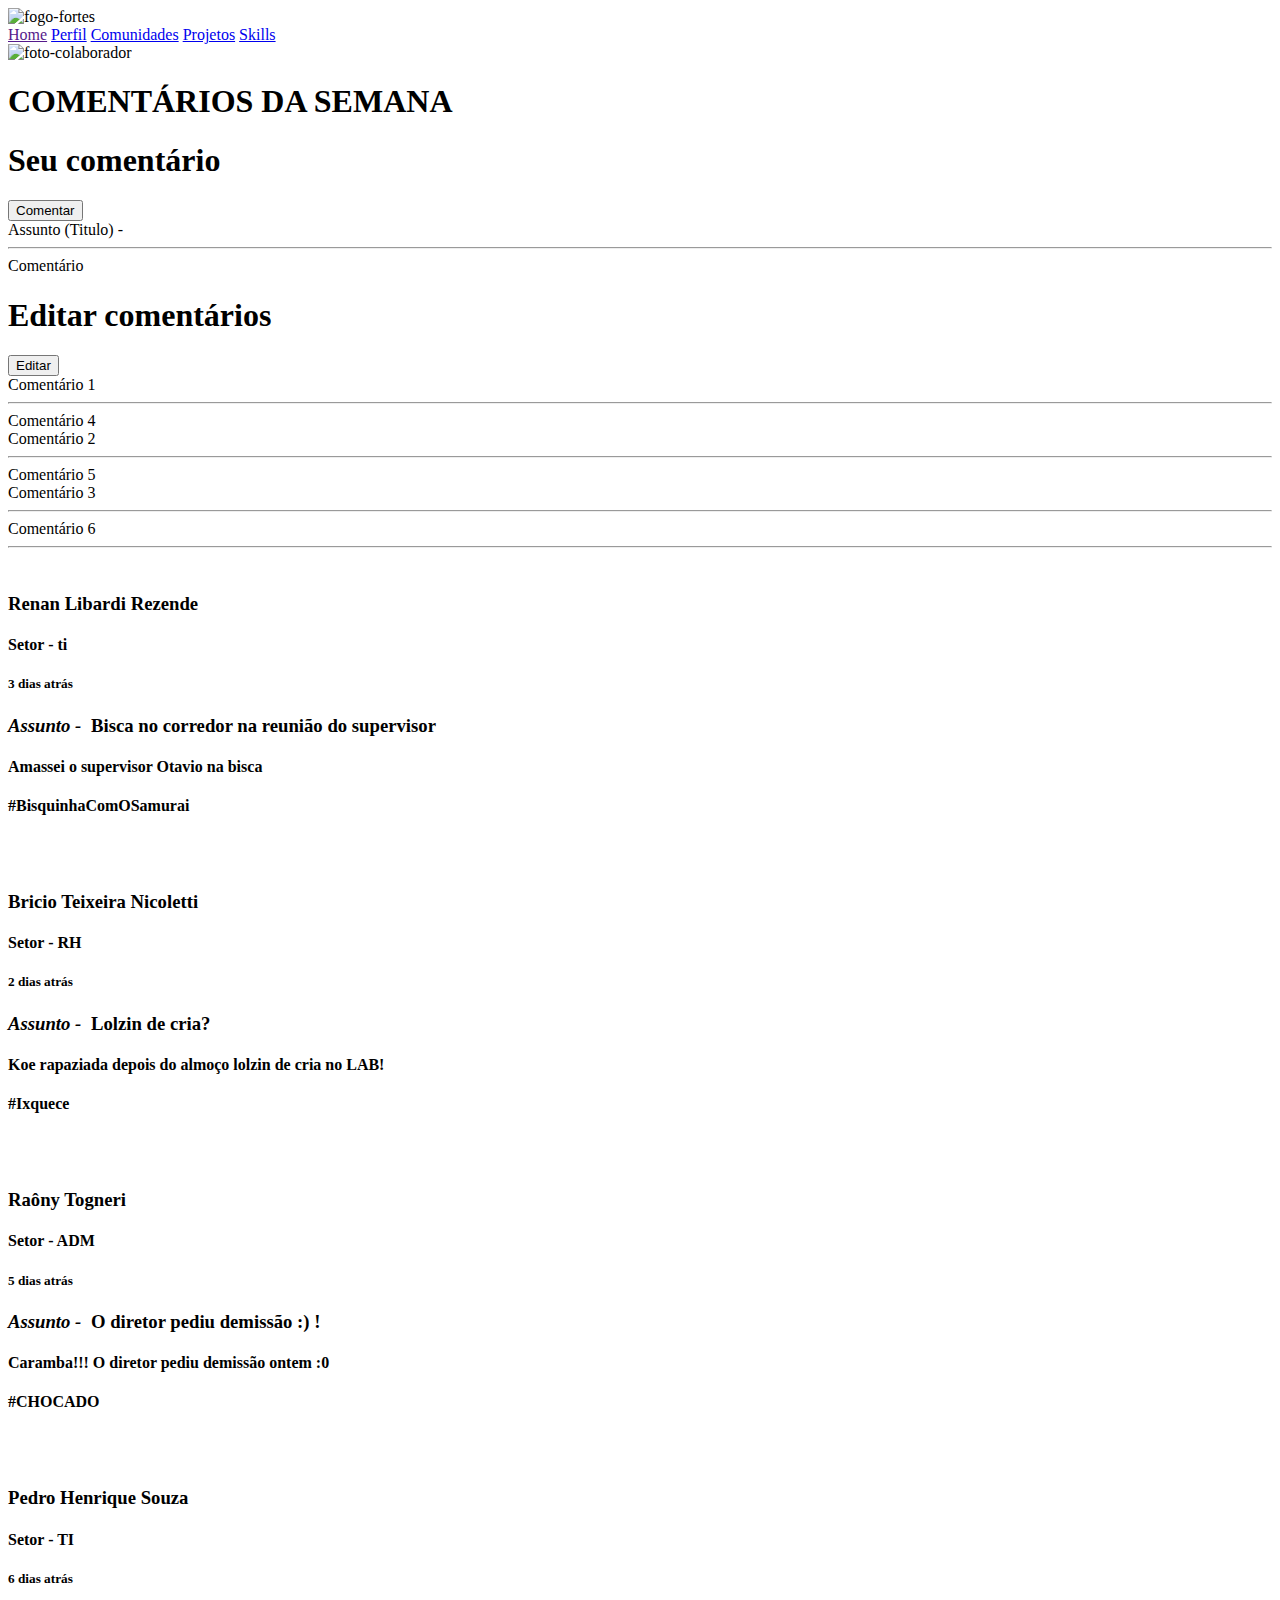
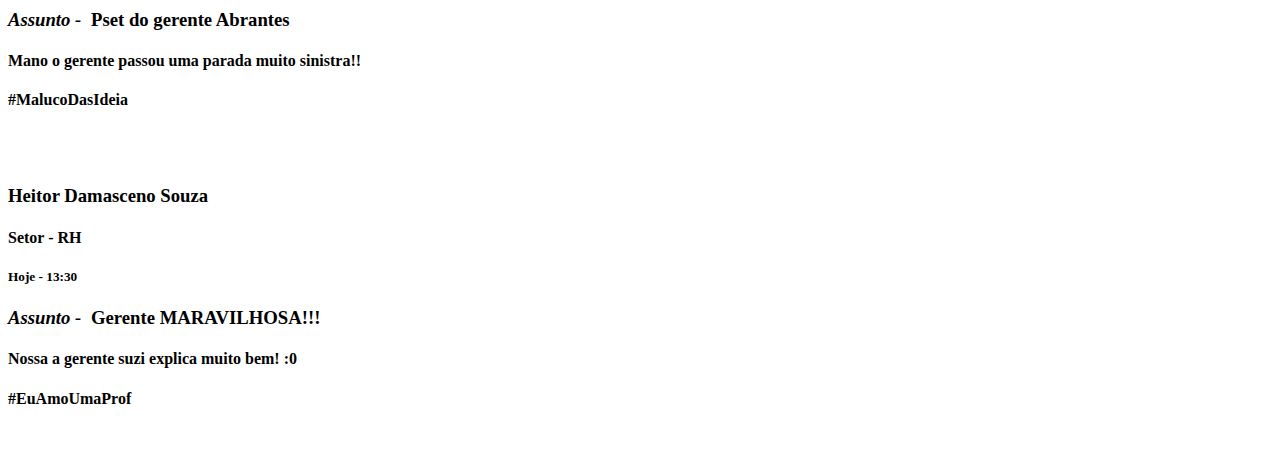
==== index.html @ 24254105 "Rename home.html to index.html" ====
<!DOCTYPE html>
<html lang="en">

<head>
  <meta charset="UTF-8">
  <meta name="viewport" content="width=device-width, initial-scale=1.0">
  <link rel="stylesheet" href="template.css">
  <link rel="stylesheet" href="home.css">
  <link rel="stylesheet" href="https://cdnjs.cloudflare.com/ajax/libs/font-awesome/5.15.3/css/all.min.css"
    integrity="sha384-rHoVyHZi3n+p9de7+7iXt0g4l8jc2BmHTExw0Gl9vJ+z7z6l2kZKbhEjWkGTE0K2" crossorigin="anonymous">
  <link href="https://fonts.googleapis.com/css2?family=Inter:wght@250&display=swap" rel="stylesheet">
  <title>Document</title>
</head>



<body>

  <header>

    <img class="logo" src="https://fortes.ind.br/wp-content/uploads/2022/08/FORTES_LOGOMARCA_moldura-e1660776738611.png"
      alt="fogo-fortes">

    <nav>
      <a href="">Home</a>
      <a href="perfil.html">Perfil</a>
      <a href="comunidades.html">Comunidades</a>
      <a href="projetos.html">Projetos</a>
      <a href="skills.html">Skills</a>
    </nav>

  </header>


  <section>

    <div class="barra-lateral">
      <img src="https://th.bing.com/th/id/OIP.N5AhZsBtpMbG-mRYCaEX5gHaFj?pid=ImgDet&rs=1" alt="foto-colaborador">
      <img
        src="https://th.bing.com/th/id/R.c02b44483de0a820a686174d74230407?rik=xig4uooDAyDuEQ&riu=http%3a%2f%2fcdn.onlinewebfonts.com%2fsvg%2fimg_28937.png&ehk=%2bJ7q8pCv81VXn2l3wo3Ft9BoOoT2gH767%2b7Qz%2f2gCkw%3d&risl=&pid=ImgRaw&r=0"
        alt="">

    </div>

    <div class="main-containt">
      <h1 class="h1-main-containt">COMENTÁRIOS DA SEMANA</h1>
      <div class="user-coments">

        <div class="bloco-1">
          <div class="title-bloco-1">
            <h1>Seu comentário</h1>
            <button>Comentar</button>
          </div>
          <div class="escrever-comentario">
            <div>Assunto (Titulo) -</div>
            <hr>
            <div>Comentário</div>
          </div>
        </div>

        <div class="bloco-2">
          <div class="title-bloco-2">
            <h1>Editar comentários</h1>
            <button>Editar</button>
          </div>
          <div class="editar-comentario">
            <div class="bloquin">
              <div>Comentário 1 </div>
              <hr>
              <div>Comentário 4</div>
            </div>
            <div class="bloquin">
              <div>Comentário 2 </div>
              <hr>
              <div>Comentário 5</div>
            </div>
            <div class="bloquin">
              <div>Comentário 3 </div>
              <hr>
              <div>Comentário 6</div>
            </div>
          </div>
        </div>

      </div>

      <hr>

      <div class="comentario-dos-usuarios">

        <div class="perfil">
          <img src="https://avatars.githubusercontent.com/u/112997019?v=4" alt="">
          <div class="text-perfil">
            <h3>Renan Libardi Rezende</h3>
            <h4>Setor - ti</h4>
            <h5>3 dias atrás</h5>
          </div>
        </div>
        <div class="barra"></div>
        <div class="post-comentario">
          <div class="titulo-assunto">
            <h3>
              <i>Assunto -</i>
              <span style="margin-left: 5px;"></span>
              <b>Bisca no corredor na reunião do supervisor</b>
            </h3>
          </div>
          <div class="comentario-curtir-comentar">
            <div class="comentario-colaborador">
              <h4 class="h4">Amassei o supervisor Otavio na bisca</h4>
              <h4>#BisquinhaComOSamurai</h4>
            </div>
            <div class="curtir-comentar">
              <img src="https://th.bing.com/th/id/OIP.flsAZPZoaPrHEvFiUrJOmAAAAA?pid=ImgDet&rs=1" alt="">
              <img src="https://th.bing.com/th/id/OIP.7mTXSIO69zXhWcEbx0NLFQHaHa?pid=ImgDet&rs=1" alt="">
            </div>
          </div>
        </div>
      </div>

      <div class="comentario-dos-usuarios">

        <div class="perfil">
          <img src="https://avatars.githubusercontent.com/u/127869832?v=4" alt="">
          <div class="text-perfil">
            <h3>Bricio Teixeira Nicoletti</h3>
            <h4>Setor - RH</h4>
            <h5>2 dias atrás</h5>
          </div>
        </div>
        <div class="barra"></div>
        <div class="post-comentario">
          <div class="titulo-assunto">
            <h3>
              <i>Assunto -</i>
              <span style="margin-left: 5px;"></span>
              <b>Lolzin de cria?</b>
            </h3>
          </div>
          <div class="comentario-curtir-comentar">
            <div class="comentario-colaborador">
              <h4 class="h4">Koe rapaziada depois do almoço lolzin de cria no LAB!</h4>
              <h4>#Ixquece</h4>
            </div>
            <div class="curtir-comentar">
              <img src="https://th.bing.com/th/id/OIP.flsAZPZoaPrHEvFiUrJOmAAAAA?pid=ImgDet&rs=1" alt="">
              <img src="https://th.bing.com/th/id/OIP.7mTXSIO69zXhWcEbx0NLFQHaHa?pid=ImgDet&rs=1" alt="">
            </div>
          </div>
        </div>
      </div>

      <div class="comentario-dos-usuarios">

        <div class="perfil">
          <img
            src="https://www.bing.com/th?id=OIP.GkpANCTUlhoFf56a2VxHFwHaHa&w=177&h=185&c=8&rs=1&qlt=90&o=6&dpr=1.3&pid=3.1&rm=2"
            alt="">
          <div class="text-perfil">
            <h3>Raôny Togneri </h3>
            <h4>Setor - ADM</h4>
            <h5>5 dias atrás</h5>
          </div>
        </div>
        <div class="barra"></div>
        <div class="post-comentario">
          <div class="titulo-assunto">
            <h3>
              <i>Assunto -</i>
              <span style="margin-left: 5px;"></span>
              <b>O diretor pediu demissão :) !</b>
            </h3>
          </div>
          <div class="comentario-curtir-comentar">
            <div class="comentario-colaborador">
              <h4 class="h4">Caramba!!! O diretor pediu demissão ontem :0</h4>
              <h4>#CHOCADO</h4>
            </div>
            <div class="curtir-comentar">
              <img src="https://th.bing.com/th/id/OIP.flsAZPZoaPrHEvFiUrJOmAAAAA?pid=ImgDet&rs=1" alt="">
              <img src="https://th.bing.com/th/id/OIP.7mTXSIO69zXhWcEbx0NLFQHaHa?pid=ImgDet&rs=1" alt="">
            </div>
          </div>
        </div>
      </div>

      <div class="comentario-dos-usuarios">

        <div class="perfil">
          <img src="https://avatars.githubusercontent.com/u/127870288?v=4" alt="">
          <div class="text-perfil">
            <h3>Pedro Henrique Souza </h3>
            <h4>Setor - TI</h4>
            <h5>6 dias atrás</h5>
          </div>
        </div>
        <div class="barra"></div>
        <div class="post-comentario">
          <div class="titulo-assunto">
            <h3>
              <i>Assunto -</i>
              <span style="margin-left: 5px;"></span>
              <b>Pset do gerente Abrantes</b>
            </h3>
          </div>
          <div class="comentario-curtir-comentar">
            <div class="comentario-colaborador">
              <h4 class="h4">Mano o gerente passou uma parada muito sinistra!!</h4>
              <h4>#MalucoDasIdeia</h4>
            </div>
            <div class="curtir-comentar">
              <img src="https://th.bing.com/th/id/OIP.flsAZPZoaPrHEvFiUrJOmAAAAA?pid=ImgDet&rs=1" alt="">
              <img src="https://th.bing.com/th/id/OIP.7mTXSIO69zXhWcEbx0NLFQHaHa?pid=ImgDet&rs=1" alt="">
            </div>
          </div>
        </div>
      </div>

      <div class="comentario-dos-usuarios">

        <div class="perfil">
          <img src="https://avatars.githubusercontent.com/u/126472584?v=4" alt="">
          <div class="text-perfil">
            <h3>Heitor Damasceno Souza</h3>
            <h4>Setor - RH</h4>
            <h5>Hoje - 13:30</h5>
          </div>
        </div>
        <div class="barra"></div>
        <div class="post-comentario">
          <div class="titulo-assunto">
            <h3>
              <i>Assunto -</i>
              <span style="margin-left: 5px;"></span>
              <b>Gerente MARAVILHOSA!!!</b>
            </h3>
          </div>
          <div class="comentario-curtir-comentar">
            <div class="comentario-colaborador">
              <h4 class="h4">Nossa a gerente suzi explica muito bem! :0</h4>
              <h4>#EuAmoUmaProf</h4>
            </div>
            <div class="curtir-comentar">
              <img src="https://th.bing.com/th/id/OIP.flsAZPZoaPrHEvFiUrJOmAAAAA?pid=ImgDet&rs=1" alt="">
              <img src="https://th.bing.com/th/id/OIP.7mTXSIO69zXhWcEbx0NLFQHaHa?pid=ImgDet&rs=1" alt="">
            </div>
          </div>
        </div>
      </div>

    </div>

  </section>




</body>

</html>
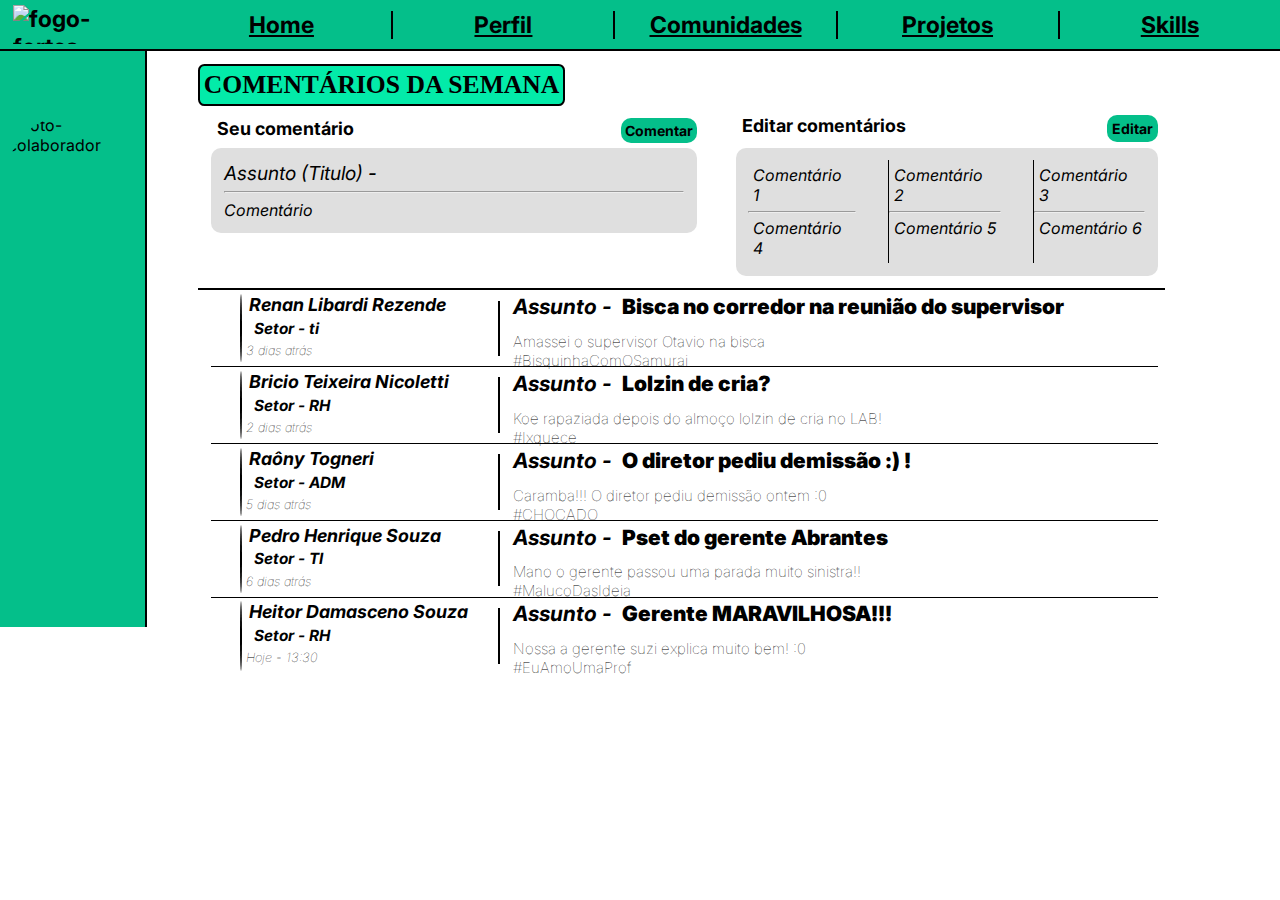
==== commit 3aaca2f9: "Add files via upload" ====
--- a/index.html
+++ b/index.html
@@ -257,4 +257,4 @@
 
 </body>
 
-</html>
+</html>--- a/template.css
+++ b/template.css
@@ -0,0 +1,91 @@
+* {
+  margin: 0;
+  padding: 0;
+  box-sizing: border-box;
+  font-family: 'inter';
+}
+
+body {
+  background-color: rgb(255, 255, 255);
+  height: 100%;
+}
+
+
+
+/*      HEADER     */
+
+header {
+  width: 100%;
+  background-color: #04BF8A;
+  height: 4vw;
+  font-size: 23px;
+  font-weight: bolder;
+  display: flex;
+  align-items: center;
+  border-bottom: solid black 0.2vw;
+}
+
+
+header img {
+  height: 80%;
+  width: 12vw;
+  margin-left: 1vw;
+}
+
+nav {
+  display: flex;
+  justify-content: space-around;
+  align-items: center;
+  height: 100%;
+  width: 100%;
+  margin-left: 2vw;
+}
+
+nav> :last-child {
+  border: none;
+}
+
+nav a {
+  color: black;
+  font-family: 'Inter', sans-serif;
+  padding: 0.vw;
+  width: 100%;
+  text-align: center;
+  border-right: solid black 0.2vw;
+}
+
+
+
+/*      SECTION    */
+
+
+section {
+  width: 100%;
+  height: 45vw;
+  background-color: #ffffff;
+  display: flex;
+}
+
+.barra-lateral {
+  display: flex;
+  flex-direction: column;
+  align-items: center;
+  justify-content: space-between;
+  background-color: #04BF8A;
+  width: 13vw;
+  border-right: solid black 0.2vw;
+}
+
+.barra-lateral :nth-child(1) {
+  margin-top: 5vw;
+  width: 10vw;
+  height: 9vw;
+  border-radius: 50%;
+}
+
+.barra-lateral :nth-child(2) {
+
+  margin-bottom: 2vw;
+  width: 3vw;
+
+}--- a/home.css
+++ b/home.css
@@ -0,0 +1,230 @@
+.main-containt {
+  width: 100%;
+  margin-top: 1vw;
+  padding-left: 4vw;
+}
+
+
+.h1-main-containt {
+  background-color: #03eba9;
+  font-size: 2vw;
+  font-weight: 900;
+  font-family: 'roboto';
+  border: solid black 0.2vw;
+  display: inline-block;
+  padding: 0.3vw;
+  border-radius: 0.5vw;
+}
+
+
+.user-coments {
+  display: flex;
+}
+
+.bloco-1 {
+  margin-top: 1vw;
+  margin-left: 1vw;
+  width: 38vw;
+}
+
+.bloco-2 {
+  margin-top: 0.75vw;
+  margin-left: 3vw;
+  width: 33vw;
+}
+
+.title-bloco-1 {
+  display: flex;
+  justify-content: space-between;
+  margin-bottom: 0.4vw;
+}
+
+.title-bloco-1 h1 {
+  margin-left: 0.5vw;
+  font-size: 1.4vw;
+  font-weight: 350px;
+}
+
+
+
+.bloco-1 button {
+
+  border: none;
+  padding: 0.3vw;
+  font-size: 1.1vw;
+  border-radius: 10px;
+  font-weight: bolder;
+  background-color: #04BF8A;
+  cursor: pointer;
+}
+
+
+.escrever-comentario {
+  background-color: #DFDFDF;
+  padding: 1vw;
+  border-radius: 10px;
+}
+
+.escrever-comentario :nth-child(1) {
+  font-style: italic;
+  font-size: 1.5vw;
+  margin-bottom: 0.5vw;
+}
+
+.escrever-comentario :nth-child(3) {
+  font-style: italic;
+  margin-top: 0.5vw;
+}
+
+.title-bloco-2 {
+  display: flex;
+  justify-content: space-between;
+  margin-bottom: 0.4vw;
+}
+
+.title-bloco-2 h1 {
+  margin-left: 0.5vw;
+  font-size: 1.4vw;
+  font-weight: 350px;
+}
+
+.title-bloco-2 button {
+  border: none;
+  padding: 0.4vw;
+  font-size: 1.1vw;
+  border-radius: 10px;
+  font-weight: bolder;
+  background-color: #04BF8A;
+  cursor: pointer;
+}
+
+
+.editar-comentario {
+  background-color: #DFDFDF;
+  padding: 1vw;
+  border-radius: 10px;
+  display: flex;
+  justify-content: space-between;
+}
+
+.editar-comentario :last-child {
+  border: none;
+  padding-right: 0;
+}
+
+.bloquin {
+  padding-right: 2.5vw;
+  border-right: solid black 1px
+}
+
+.bloquin div {
+  padding: 0.4vw;
+  font-style: italic;
+}
+
+.main-containt>hr {
+  margin-top: 1vw;
+  border: none;
+  border-top: solid black 0.2vw;
+  margin-right: 9vw;
+}
+
+
+
+/*   COMENTARIO DOS USUARIOS   */
+
+.comentario-dos-usuarios {
+  display: flex;
+  background-color: #ffffff;
+  height: 6vw;
+  width: 74vw;
+  padding: 0.3vw;
+  margin-left: 1vw;
+  border-bottom: solid black 1px;
+}
+
+
+.main-containt :last-child {
+  border: none;
+}
+
+.perfil {
+  margin-left: 2vw;
+
+  display: flex;
+  background-color: #ffffff;
+}
+
+.perfil img {
+  border-radius: 50%;
+  border: solid black 1px;
+}
+
+.text-perfil {
+  font-style: italic;
+  width: 20vw;
+}
+
+.text-perfil h3 {
+  font-size: 1.4vw;
+  margin-left: 0.5vw;
+  font-weight: bolder;
+}
+
+.text-perfil h4 {
+  font-size: 1.2vw;
+  margin-top: 0.3vw;
+  margin-left: 0.9vw;
+  font-weight: bolder;
+}
+
+.text-perfil h5 {
+  font-size: 1vw;
+  margin-top: 0.4vw;
+  margin-left: 0.3vw;
+  font-weight: lighter;
+}
+
+.barra {
+  border: solid black 0.1vw;
+  margin-top: 0.5vw;
+  margin-bottom: 0.5vw;
+}
+
+.post-comentario {
+  font-size: large;
+  margin-left: 1vw;
+}
+
+.comentario-curtir-comentar {
+  display: flex;
+  justify-content: space-between;
+  margin-top: 1vw;
+  width: 45vw;
+}
+
+.post-comentario h4 {
+  font-size: smaller;
+  font-weight: lighter;
+}
+
+
+.curtir-comentar {
+  display: flex;
+}
+
+.curtir-comentar img {
+  cursor: pointer;
+}
+
+.curtir-comentar :nth-child(1) {
+  margin-right: 1vw;
+  margin-top: 0.5vw;
+  width: 2vw;
+}
+
+.curtir-comentar :nth-child(2) {
+  margin-right: 1vw;
+  margin-top: 0.5vw;
+  width: 1.7vw;
+}